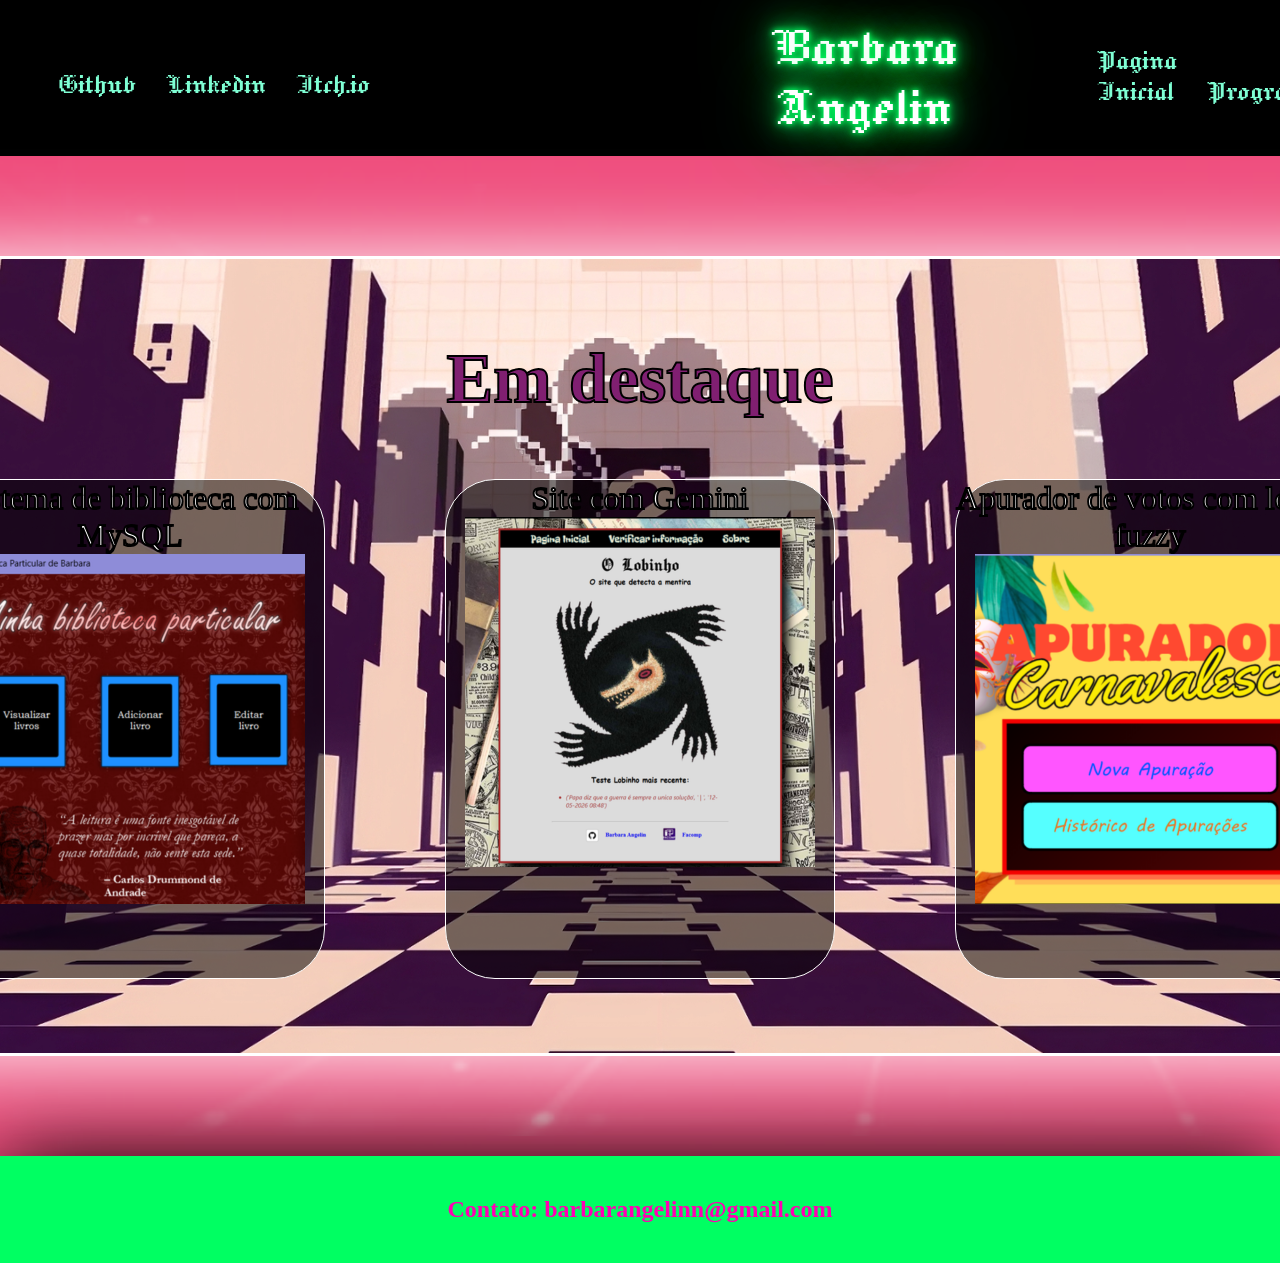
==== programacao.html @ 4d18e927 "comiit" ====
<!DOCTYPE html>
<html lang="pt-br">
    <head>
    <title>Portfólio Barbara Angelin</title>
    <link rel="stylesheet" href="../static/css/style.css">
    <link rel="icon" href="" type="image/png">
    <meta charset="UTF-8">

    <link rel="preconnect" href="https://fonts.googleapis.com">
<link rel="preconnect" href="https://fonts.gstatic.com" crossorigin>
<link href="https://fonts.googleapis.com/css2?family=Jacquard+12&display=swap" rel="stylesheet">
    </head>
    <header class="barra-navegacao">
        <ul class="contato">
            <li><a href="https://github.com/barbarangelin" data-text="Github">Github</a></li>
            <li><a href="https://www.linkedin.com/in/barbara-a-517554243/" data-text="Linkedin">Linkedin</a></li>
            <li><a href="https://seitadracula.itch.io/" data-text="Itch.io">Itch.io</a></li>

        </ul>
        <h1>Barbara Angelin</h1>
        <nav>
            <ul class="secoes">
                <li><a href="./index.html" data-text="Pagina Inicial">Pagina Inicial</a></li>
                <li><a href="./programacao.html" data-text="Programação">Programação</a></li>
                <li><a href="" data-text="Robótica">Robótica</a></li>
            </ul>
        </nav>
    </header>
    <div class="background-projetos-programacao">
        <div class="container">
            <h1>Em destaque</h1>
            <div class="projetos">
                <div class="p1">
                    <a href="https://github.com/barbarangelin/catalago-de-livros-com-conexao-mysql/tree/main">Sistema de biblioteca com MySQL</a>
                    <img src="../static/img/p1.png">
                </div>
                <div class="p2">
                    <a href="https://github.com/barbarangelin/O-Lobinho">Site com Gemini</a>
                    <img src="../static/img/p2.png">
                </div>
                <div class="p3">
                    <a href="https://github.com/barbarangelin/apurador-de-votos-logica-fuzzy">Apurador de votos com lógica fuzzy</a>
                    <img src="../static/img/p3.png">
                </div>
            </div>
        </div>
    </div>
    <footer class="rodape">
        <h2>Contato: barbarangelinn@gmail.com</h2>
    </footer>
</html>
---- static/css/style.css ----
*{
    margin:0;
    box-sizing: border-box;
}

body{
    background-color: #00ff62;
}

.jacquard-12-regular {
  font-family: "Jacquard 12", system-ui;
  font-weight: 400;
  font-style: normal;
}


.barra-navegacao{
    display: flex;
    flex-direction: row;
    justify-content: space-between;
    background-color: black;
    color: white;
    gap: 100px;
    padding: 18px;
    box-shadow: 0px 50px 120px rgb(5, 5, 5);
}

.barra-navegacao h1{
    flex-grow: 1;
    margin-left: 300px;
    text-align: center;
    font-family: "Jacquard 12", system-ui;
    font-weight: 400;
    font-style: normal;
    font-size: 60px;
    color: #fff;
    text-shadow: 0 0 5px #00ff62, 0 0 10px #00ff62, 0 0 20px #00ff62, 0 0 40px #00ff62, 0 0 80px #00ff62;
    animation: glow 1.5s infinite alternate;
}

@keyframes glow {
    0% {
        text-shadow: 0 0 5px #00ff62, 0 0 10px #00ff62, 0 0 20px #00ff62, 0 0 40px #00ff62, 0 0 80px #00ff62;
    }
    100% {
        text-shadow: 0 0 10px #ff00b3, 0 0 20px #ff00b3, 0 0 40px #ff00b3, 0 0 80px #ff00b3, 0 0 160px #ff00b3;
    }
}

.contato{
    display: flex;
    flex-direction: row;
    list-style: none;
    gap: 30px;
    font-size: 25px;
    align-items: initial;
    margin-top: 20px;
}

.contato a{
     position: relative;
     text-decoration: none;
     font-family: "Jacquard 12", system-ui;
     font-weight: 400;
     font-style: normal;
     font-size: 31px;
     align-items: end;
     color:aquamarine;
     padding-left: 20px;
     overflow: hidden;
     cursor: pointer;
}

.contato a:hover {
  animation: skew-animation-2 2s ease-in-out infinite alternate-reverse, skew-animation 2s ease-in-out infinite alternate-reverse;
}
.contato a::before,
.contato a::after {
  content: attr(data-text);
  position: absolute;
  clip: rect(0, 0, 0, 0);
}
.contato a:hover::before {
  left: -2px;
  text-shadow: -2px 0 rgba(255, 0, 0, 0.7);
  animation: animation-1 0.6s ease-in-out infinite alternate-reverse;
}
.contato a:hover::after {
  left: 2px;
  text-shadow: 5px 0 rgba(0, 0, 255, 0.7);
  animation: animation-2 2s ease infinite alternate-reverse;
}

.secoes{
    display: flex;
    flex-direction: row;
    list-style: none;
    gap: 30px;
    font-size: 25px;
    align-items: end;
    margin-top: 27px;
}

.secoes a{
    position: relative;
     text-decoration: none;
     font-family: "Jacquard 12", system-ui;
     font-weight: 400;
     font-style: normal;
     font-size: 31px;
     align-items: end;
     color:aquamarine;
     padding-right: 50px;
}

.secoes a:hover {
  animation: skew-animation-2 2s ease-in-out infinite alternate-reverse, skew-animation 2s ease-in-out infinite alternate-reverse;
}
.secoes a::before,
.secoes a::after {
  content: attr(data-text);
  position: absolute;
  clip: rect(0, 0, 0, 0);
}
.secoes a:hover::before {
  left: -2px;
  text-shadow: -2px 0 rgba(255, 0, 0, 0.7);
  animation: animation-1 0.6s ease-in-out infinite alternate-reverse;
}
.secoes a:hover::after {
  left: 2px;
  text-shadow: 5px 0 rgba(0, 0, 255, 0.7);
  animation: animation-2 2s ease infinite alternate-reverse;
}

@keyframes animation-2 {
  0% {
    clip: rect(56px, 9999px, 125px, 0);
  }
  2% {
    clip: rect(25px, 9999px, 79px, 0);
  }
  4% {
    clip: rect(80px, 9999px, 152px, 0);
  }
  6% {
    clip: rect(90px, 9999px, 92px, 0);
  }
  8% {
    clip: rect(180px, 9999px, 258px, 0);
  }
  10% {
    clip: rect(0, 0, 0, 0);
  }
}
@keyframes animation-1 {
  6% {
    top: -1px;
    left: 1px;
    clip: rect(65px, 9999px, 119px, 0);
  }
  12% {
    top: -6px;
    left: 4px;
    clip: rect(20px, 9999px, 80px, 0);
  }
  18% {
    top: -3px;
    left: 2px;
    clip: rect(70px, 9999px, 150px, 0);
  }
  24% {
    top: 0px;
    left: -4px;
    clip: rect(50px, 9999px, 85px, 0);
  }
  30% {
    top: -1px;
    left: -1px;
    clip: rect(180px, 9999px, 280px, 0);
  }
  36% {
    top: -1px;
    left: 2px;
    clip: rect(65px, 9999px, 119px, 0);
  }
  42% {
    top: -6px;
    left: 4px;
    clip: rect(80px, 9999px, 20px, 0);
  }
  48% {
    top: 1px;
    left: 2px;
    clip: rect(0px, 9999px, 90px, 0);
  }
  54% {
    top: 1px;
    left: -4px;
    clip: rect(50px, 9999px, 150px, 0);
  }
  60% {
    top: -1px;
    left: 0px;
    clip: rect(30px, 9999px, 80px, 0);
  }
  66% {
    top: 0px;
    left: 0px;
    clip: rect(0px, 0px, 0px, 0px);
  }
}
@keyframes skew-animation {
  50% {
    transform: skew(0deg);
  }
  51% {
    transform: skew(20deg);
  }
  52% {
    transform: skew(0deg);
  }
}
@keyframes skew-animation-2 {
  0% {
    transform: skew(0deg);
  }
  1% {
    transform: skew(80deg);
  }
  2% {
    transform: skew(0deg);
  }
}

.fundo-container-principal{
    display: flex;
    flex-direction: column;
    background-image: url("../img/glitch.gif");
    padding: 40px;
    align-items: center;
}

.container-principal{
    display: flex;
    flex-direction: column;
    justify-content: center;
    align-items: center;
    width: 70%;
    height: 562px;
    background-image: url("../img/container\ principal.jpg");
    border: 1px solid rgb(0, 255, 98);
    border-radius: 30px;
    box-shadow: 5px 5px 50px rgb(0, 255, 98);
    gap: 25px;
}

.container-principal p{
    padding-top: 12%;
    color: white;
    font-size: 65px;
    font-family: monospace;
    text-shadow: 2px 2px 15px white;
    overflow: hidden; /* Ensures the content is not revealed until the animation */
    white-space: nowrap; /* Keeps the content on a single line */
    margin: 0 auto; /* Gives that scrolling effect as the typing happens */
    letter-spacing: .15em; /* Adjust as needed */
    animation: 
    typing 3.5s steps(30, end),
    blink-caret .5s step-end infinite
}

@keyframes typing {
  from { width: 0 }
  to { width: 100% }
}

/* The typewriter cursor effect */
@keyframes blink-caret {
  from, to { border-color: transparent }
}

.container-principal img{
    width: 12%;
    border-radius: 50%;
    object-fit: cover;
    box-shadow: 0 10px 15px white;
}

.particao-secundaria{
    display: flex;
    justify-content: space-between;
    padding: 100px;
    background-image: url("../img/particao\ secundaria\ background.jpg");
}

.particao-secundaria .esquerda {
    background-color: rgba(119, 136, 153, 0.336);
    border-radius: 30px;
    width: 20%;
    height: 400px;
    margin-left: 40px;
    margin-top: 100px;
    color:white;
    border: 2px solid #00ff62;
    padding: 50px;
    font-family: sans-serif;
}

.particao-secundaria .esquerda:hover{
    border: 2px solid #ff00b3;
    box-shadow: 1px 1px 30px #ff00b3;
}

.particao-secundaria .esquerda h3{
    padding: 10px;
    font-size: 20px;
}

.particao-secundaria .centro{
    filter:drop-shadow( 0 10px 15px white);
}

.particao-secundaria .direita {
    background-color: rgba(119, 136, 153, 0.336);
    border-radius: 30px;
    width: 20%;
    height: 400px;
    margin-right: 40px;
    margin-top: 100px;
    color:white;
    border: 2px solid #00ff62;
    padding: 50px;
    font-family: sans-serif;
}

.particao-secundaria .direita:hover{
    border: 2px solid #ff00b3;
    box-shadow: 1px 1px 30px #ff00b3;
}

.particao-secundaria .direita h3{
    padding: 10px;
    font-size: 20px;
}

.rodape{
    display: flex;
    flex-direction: row;
    justify-content: center;
    padding: 40px;
    color:#ff00b3;
    box-shadow: 1px 1px 90px #000000;
    background-color: #00ff62;
    align-items: center;
}


.background-projetos-programacao{
    display: flex;
    flex-direction: column;
    background-image: url("../img/projetos-programacao.png");
    padding: 100px;
    align-items: center;
}

.background-projetos-programacao .container{
    background-image: url("../img/projetos-programacao-background.png");
    display: flex;
    flex-direction: column;
    width: 1600px;
    height: 800px;
    border: 3px solid white;
    box-shadow: 1px 1px 90px white;
    border-radius: 50px;
    align-items: center;
    padding: 80px;
    font-family: Georgia, 'Times New Roman', Times, serif;
    font-size: 35px;
    color: #801f71;
     -webkit-text-stroke: 2px black;
}

.background-projetos-programacao .container .projetos{
    display: flex;
    flex-direction: row;
    gap: 120px;
    margin-top: 60px;
}

.background-projetos-programacao .container .projetos .p1{
    background-color: rgba(0, 0, 0, 0.518);
    border-radius: 50px;
    border: 1px solid white;
    width: 390px;
    height: 500px;
    text-align: center;
    font-size: 25px;
    color:white;
}

.background-projetos-programacao .container .projetos .p2{
    background-color:  rgba(0, 0, 0, 0.518);
    border-radius: 50px;
    border: 1px solid white;
    width: 390px;
    height: 500px;
    text-align: center;
    font-size: 25px;
    color:white;
}

.background-projetos-programacao .container .projetos .p3{
    background-color: rgba(0, 0, 0, 0.518);
    border-radius: 50px;
    border: 1px solid white;
    width: 390px;
    height: 500px;
    text-align: center;
    font-size: 25px;
    color:white;
}

.background-projetos-programacao .container .projetos .p1 a{
    text-decoration: none;
    font-size: 32px;
    color: white;
    font-family: cursive;
}

.background-projetos-programacao .container .projetos .p2 a{
    text-decoration: none;
    font-size: 32px;
    color: white;
    font-family: cursive;
}

.background-projetos-programacao .container .projetos .p3 a{
    text-decoration: none;
    font-size: 32px;
    color: white;
    font-family: cursive;
}

.background-projetos-programacao .container .projetos .p1:hover{
    box-shadow: 1px 1px 90px white;
}

.background-projetos-programacao .container .projetos .p2:hover{
    box-shadow: 1px 1px 90px white;
}

.background-projetos-programacao .container .projetos .p3:hover{
    box-shadow: 1px 1px 90px white;
}
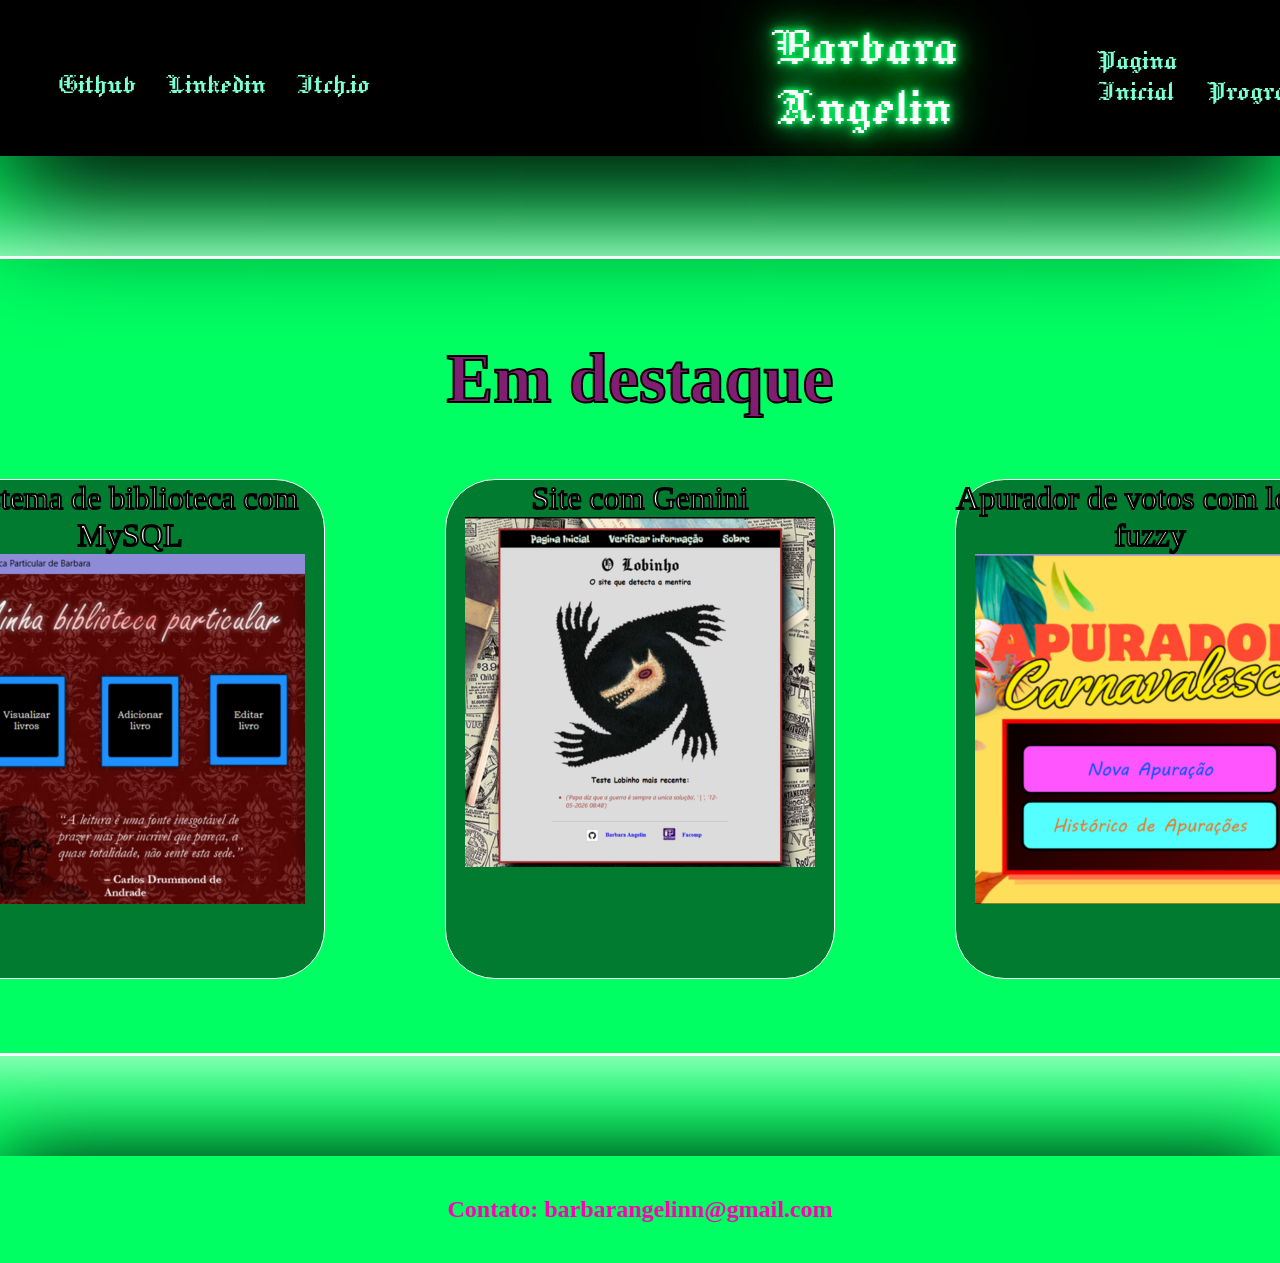
==== commit 038f341f: "commit" ====
--- a/programacao.html
+++ b/programacao.html
@@ -2,7 +2,7 @@
 <html lang="pt-br">
     <head>
     <title>Portfólio Barbara Angelin</title>
-    <link rel="stylesheet" href="../static/css/style.css">
+    <link rel="stylesheet" href="./static/css/style.css">
     <link rel="icon" href="" type="image/png">
     <meta charset="UTF-8">
 
@@ -40,7 +40,7 @@
                 </div>
                 <div class="p3">
                     <a href="https://github.com/barbarangelin/apurador-de-votos-logica-fuzzy">Apurador de votos com lógica fuzzy</a>
-                    <img src="../static/img/p3.png">
+                    <img src="./static/img/p3.png">
                 </div>
             </div>
         </div>
--- a/static/css/style.css
+++ b/static/css/style.css
@@ -236,7 +236,7 @@
 .fundo-container-principal{
     display: flex;
     flex-direction: column;
-    background-image: url("../img/glitch.gif");
+    background-image: url("./img/glitch.gif");
     padding: 40px;
     align-items: center;
 }
@@ -248,7 +248,7 @@
     align-items: center;
     width: 70%;
     height: 562px;
-    background-image: url("../img/container\ principal.jpg");
+    background-image: url("./img/container\ principal.jpg");
     border: 1px solid rgb(0, 255, 98);
     border-radius: 30px;
     box-shadow: 5px 5px 50px rgb(0, 255, 98);
@@ -291,7 +291,7 @@
     display: flex;
     justify-content: space-between;
     padding: 100px;
-    background-image: url("../img/particao\ secundaria\ background.jpg");
+    background-image: url("./img/particao\ secundaria\ background.jpg");
 }
 
 .particao-secundaria .esquerda {
@@ -359,13 +359,13 @@
 .background-projetos-programacao{
     display: flex;
     flex-direction: column;
-    background-image: url("../img/projetos-programacao.png");
+    background-image: url("./img/projetos-programacao.png");
     padding: 100px;
     align-items: center;
 }
 
 .background-projetos-programacao .container{
-    background-image: url("../img/projetos-programacao-background.png");
+    background-image: url("./img/projetos-programacao-background.png");
     display: flex;
     flex-direction: column;
     width: 1600px;
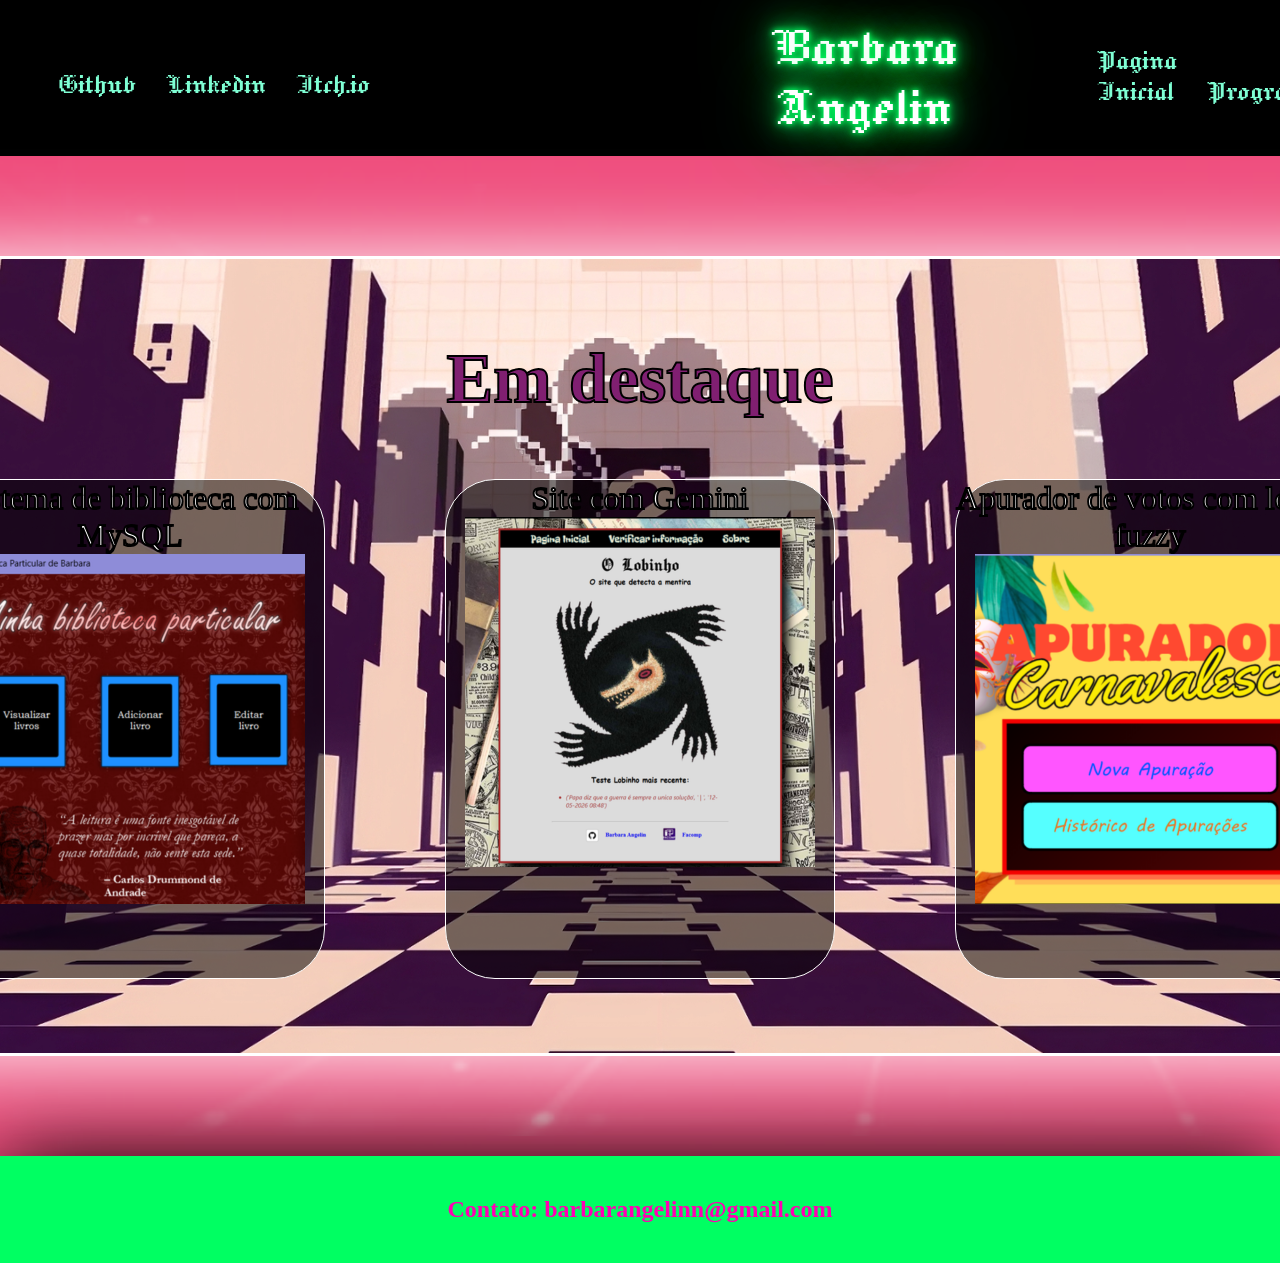
==== commit ea3db83d: "Update programacao.html" ====
--- a/programacao.html
+++ b/programacao.html
@@ -32,11 +32,11 @@
             <div class="projetos">
                 <div class="p1">
                     <a href="https://github.com/barbarangelin/catalago-de-livros-com-conexao-mysql/tree/main">Sistema de biblioteca com MySQL</a>
-                    <img src="../static/img/p1.png">
+                    <img src="./static/img/p1.png">
                 </div>
                 <div class="p2">
                     <a href="https://github.com/barbarangelin/O-Lobinho">Site com Gemini</a>
-                    <img src="../static/img/p2.png">
+                    <img src="./static/img/p2.png">
                 </div>
                 <div class="p3">
                     <a href="https://github.com/barbarangelin/apurador-de-votos-logica-fuzzy">Apurador de votos com lógica fuzzy</a>
--- a/static/css/style.css
+++ b/static/css/style.css
@@ -236,7 +236,7 @@
 .fundo-container-principal{
     display: flex;
     flex-direction: column;
-    background-image: url("./img/glitch.gif");
+    background-image: url("../img/glitch.gif");
     padding: 40px;
     align-items: center;
 }
@@ -248,7 +248,7 @@
     align-items: center;
     width: 70%;
     height: 562px;
-    background-image: url("./img/container\ principal.jpg");
+    background-image: url("../img/container\ principal.jpg");
     border: 1px solid rgb(0, 255, 98);
     border-radius: 30px;
     box-shadow: 5px 5px 50px rgb(0, 255, 98);
@@ -291,7 +291,7 @@
     display: flex;
     justify-content: space-between;
     padding: 100px;
-    background-image: url("./img/particao\ secundaria\ background.jpg");
+    background-image: url("../img/particao\ secundaria\ background.jpg");
 }
 
 .particao-secundaria .esquerda {
@@ -359,13 +359,13 @@
 .background-projetos-programacao{
     display: flex;
     flex-direction: column;
-    background-image: url("./img/projetos-programacao.png");
+    background-image: url("../img/projetos-programacao.png");
     padding: 100px;
     align-items: center;
 }
 
 .background-projetos-programacao .container{
-    background-image: url("./img/projetos-programacao-background.png");
+    background-image: url("../img/projetos-programacao-background.png");
     display: flex;
     flex-direction: column;
     width: 1600px;
